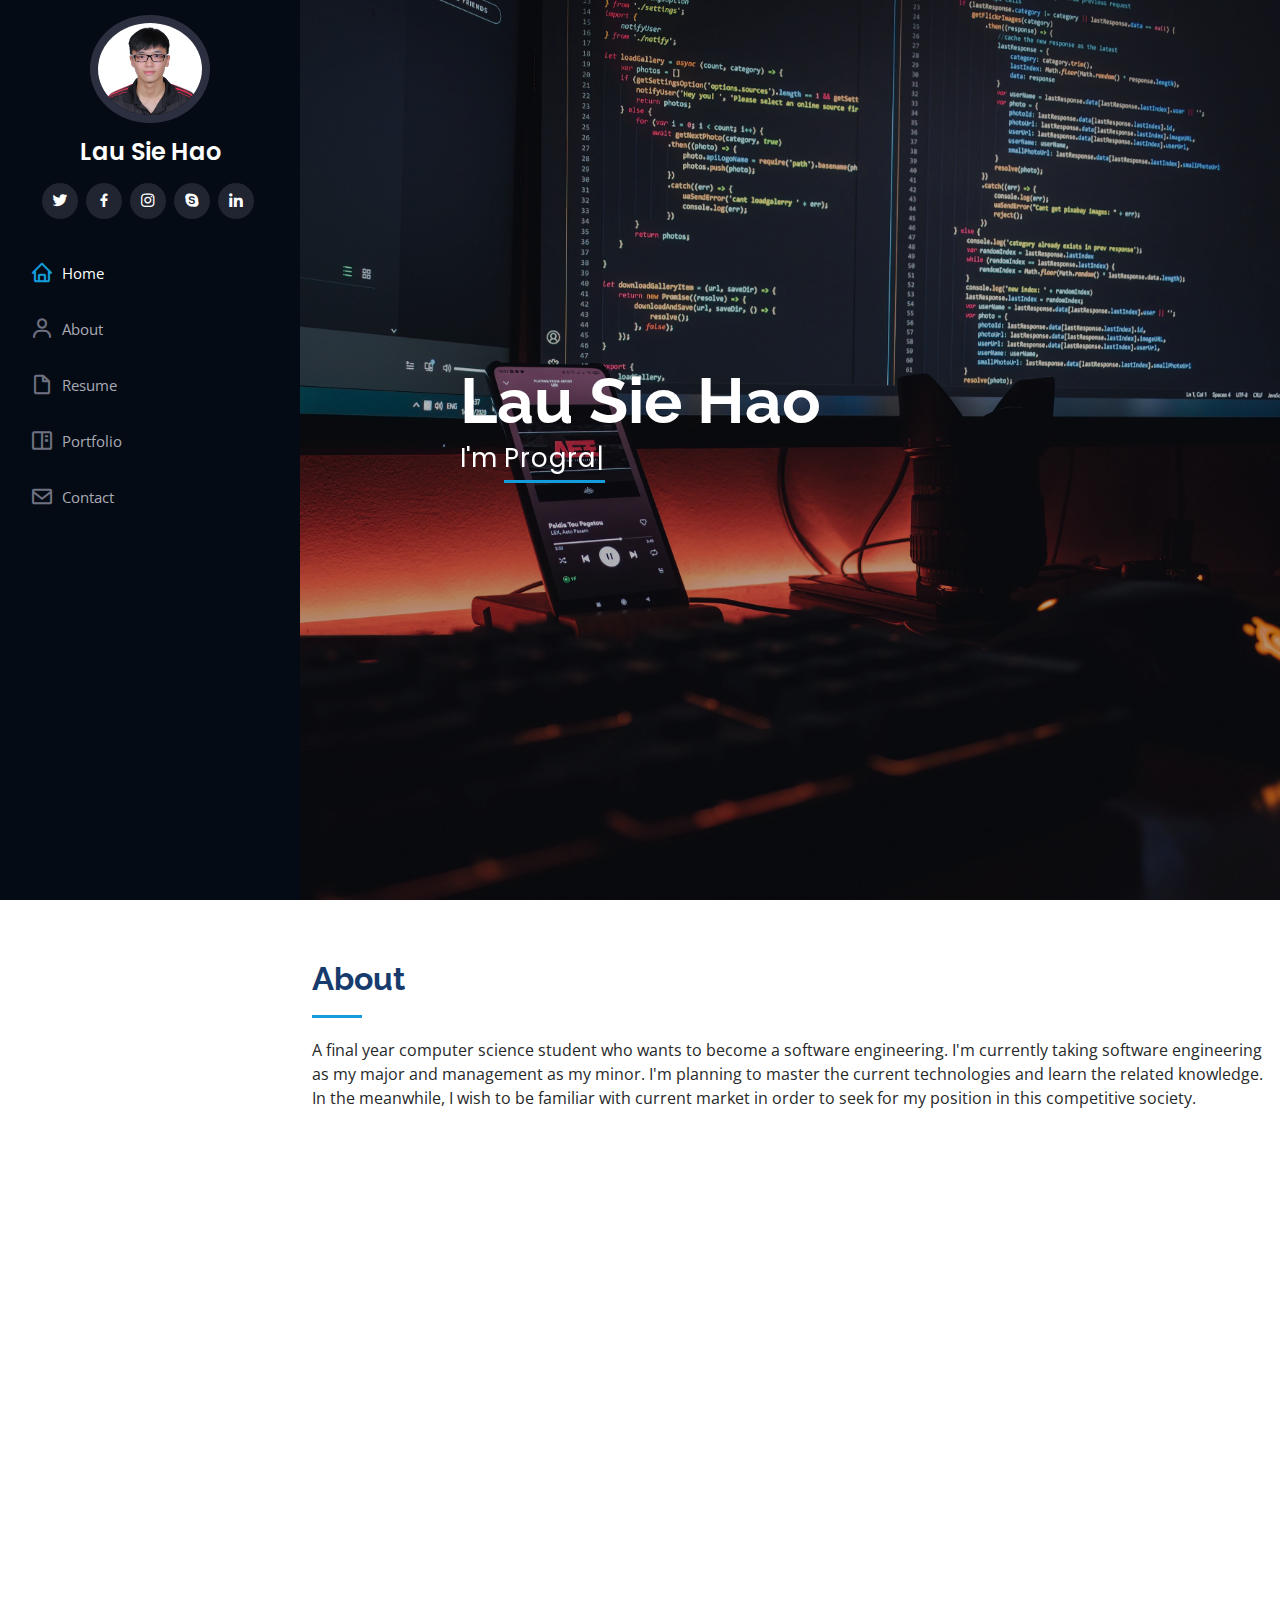
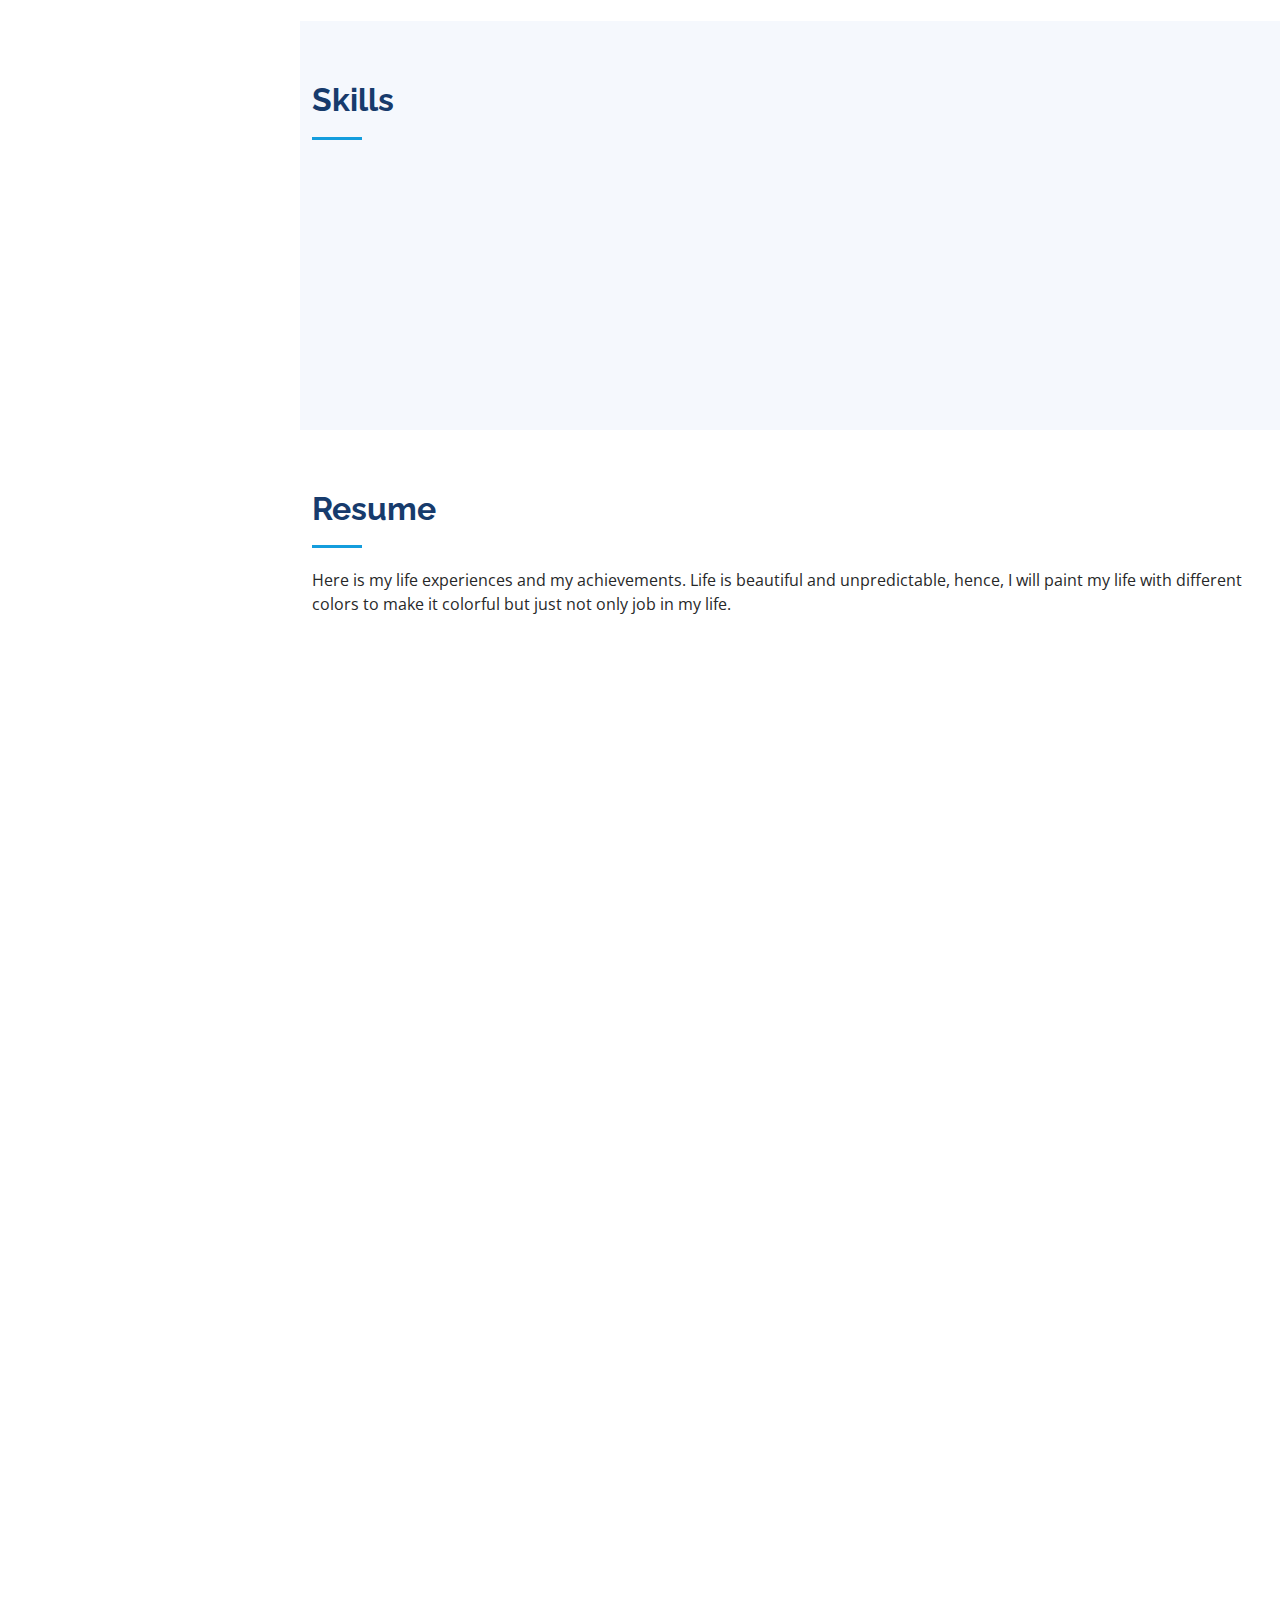
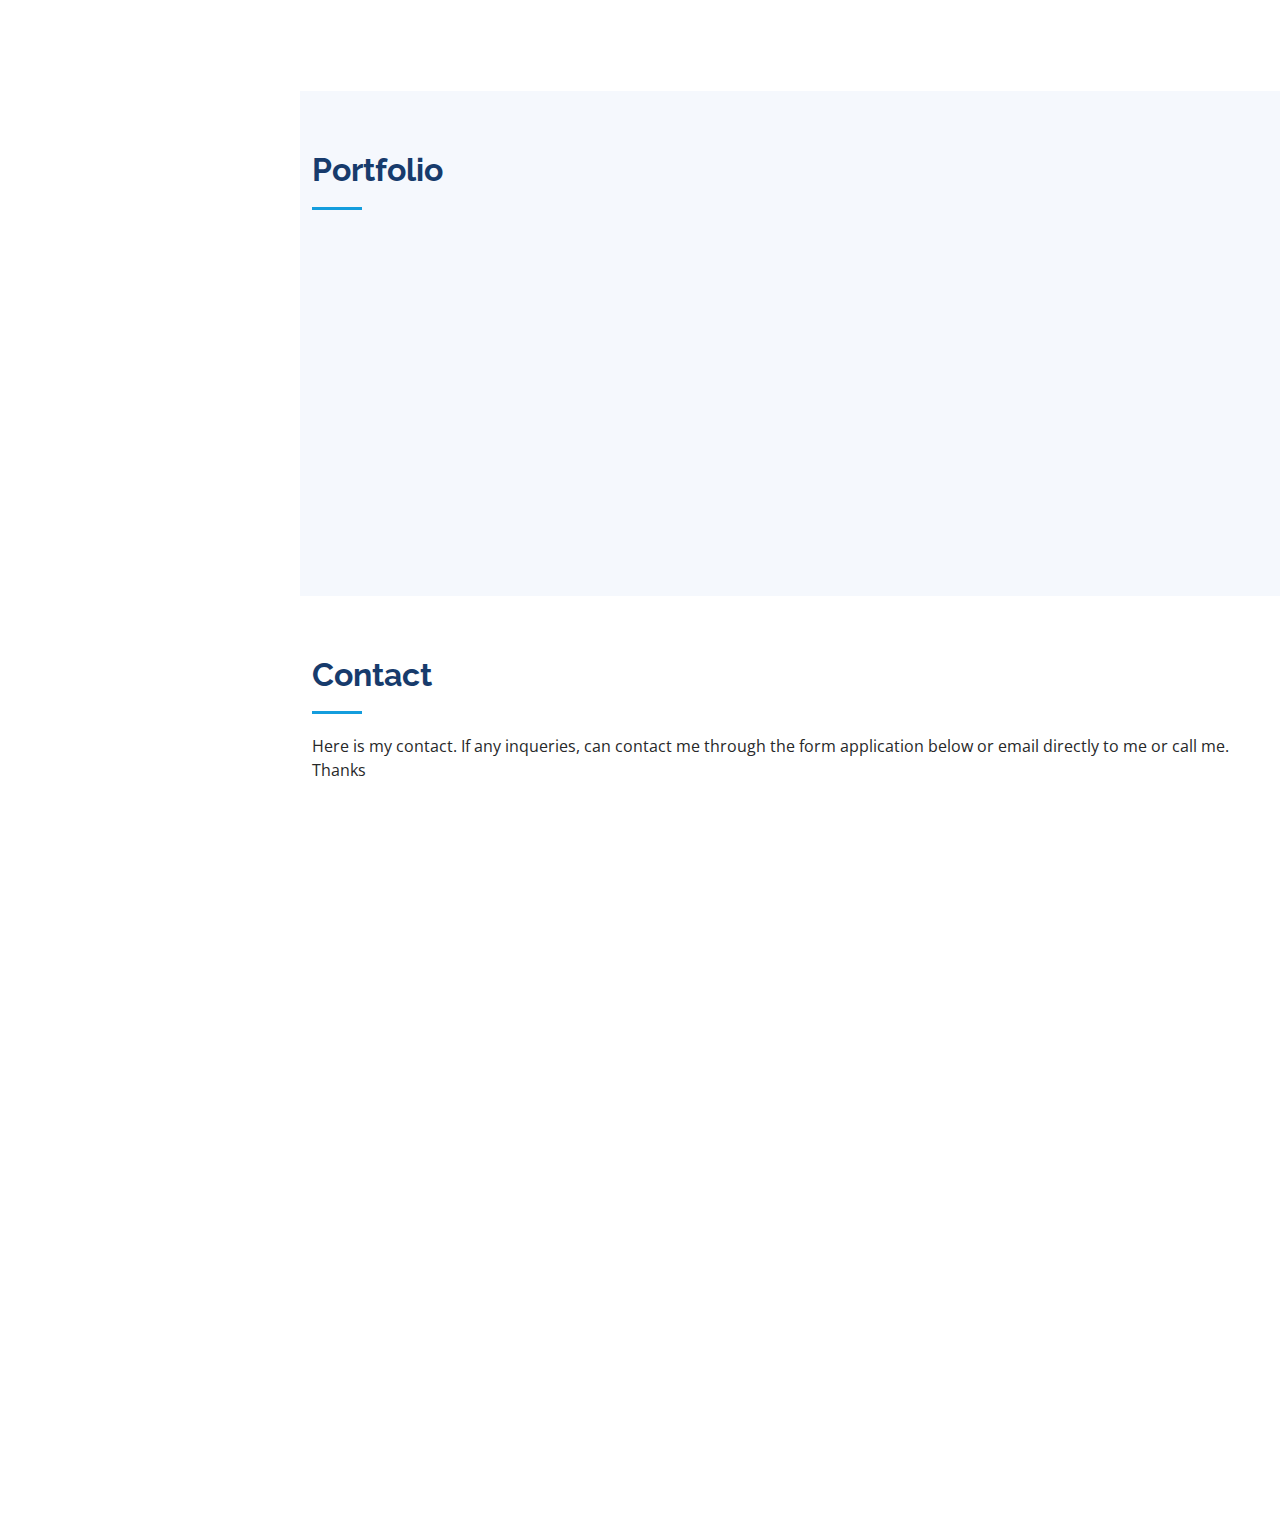
==== index.html @ 0802c7fd "First Commit" ====
<!DOCTYPE html>
<html lang="en">

<head>
  <meta charset="utf-8">
  <meta content="width=device-width, initial-scale=1.0" name="viewport">

  <title>iPortfolio Bootstrap Template - Index</title>
  <meta content="" name="description">
  <meta content="" name="keywords">

  <!-- Favicons -->
  <link href="assets/img/favicon.png" rel="icon">
  <link href="assets/img/apple-touch-icon.png" rel="apple-touch-icon">

  <!-- Google Fonts -->
  <link
    href="https://fonts.googleapis.com/css?family=Open+Sans:300,300i,400,400i,600,600i,700,700i|Raleway:300,300i,400,400i,500,500i,600,600i,700,700i|Poppins:300,300i,400,400i,500,500i,600,600i,700,700i"
    rel="stylesheet">

  <!-- Vendor CSS Files -->
  <link href="assets/vendor/aos/aos.css" rel="stylesheet">
  <link href="assets/vendor/bootstrap/css/bootstrap.min.css" rel="stylesheet">
  <link href="assets/vendor/bootstrap-icons/bootstrap-icons.css" rel="stylesheet">
  <link href="assets/vendor/boxicons/css/boxicons.min.css" rel="stylesheet">
  <link href="assets/vendor/glightbox/css/glightbox.min.css" rel="stylesheet">
  <link href="assets/vendor/swiper/swiper-bundle.min.css" rel="stylesheet">

  <!-- Template Main CSS File -->
  <link href="assets/css/style.css" rel="stylesheet">

  <!-- =======================================================
  * Template Name: iPortfolio - v3.9.1
  * Template URL: https://bootstrapmade.com/iportfolio-bootstrap-portfolio-websites-template/
  * Author: BootstrapMade.com
  * License: https://bootstrapmade.com/license/
  ======================================================== -->
</head>

<body>

  <!-- ======= Mobile nav toggle button ======= -->
  <i class="bi bi-list mobile-nav-toggle d-xl-none"></i>

  <!-- ======= Header ======= -->
  <header id="header">
    <div class="d-flex flex-column">

      <div class="profile">
        <img src="assets/img/profile_pic.JPG" alt="" class="img-fluid rounded-circle">
        <h1 class="text-light"><a href="index.html">Lau Sie Hao</a></h1>
        <div class="social-links mt-3 text-center">
          <a href="#" class="twitter"><i class="bx bxl-twitter"></i></a>
          <a href="#" class="facebook"><i class="bx bxl-facebook"></i></a>
          <a href="#" class="instagram"><i class="bx bxl-instagram"></i></a>
          <a href="#" class="google-plus"><i class="bx bxl-skype"></i></a>
          <a href="#" class="linkedin"><i class="bx bxl-linkedin"></i></a>
        </div>
      </div>

      <nav id="navbar" class="nav-menu navbar">
        <ul>
          <li><a href="#hero" class="nav-link scrollto active"><i class="bx bx-home"></i> <span>Home</span></a></li>
          <li><a href="#about" class="nav-link scrollto"><i class="bx bx-user"></i> <span>About</span></a></li>
          <li><a href="#resume" class="nav-link scrollto"><i class="bx bx-file-blank"></i> <span>Resume</span></a></li>
          <li><a href="#portfolio" class="nav-link scrollto"><i class="bx bx-book-content"></i>
              <span>Portfolio</span></a></li>
          <!-- <li><a href="#services" class="nav-link scrollto"><i class="bx bx-server"></i> <span>Services</span></a></li> -->
          <li><a href="#contact" class="nav-link scrollto"><i class="bx bx-envelope"></i> <span>Contact</span></a></li>
        </ul>
      </nav><!-- .nav-menu -->
    </div>
  </header><!-- End Header -->

  <!-- ======= Hero Section ======= -->
  <section id="hero" class="d-flex flex-column justify-content-center align-items-center">
    <div class="hero-container" data-aos="fade-in">
      <h1>Lau Sie Hao</h1>
      <p>I'm <span class="typed" data-typed-items="Programmer, Developer, Freelancer"></span></p>
    </div>
  </section><!-- End Hero -->

  <main id="main">

    <!-- ======= About Section ======= -->
    <section id="about" class="about">
      <div class="container">

        <div class="section-title">
          <h2>About</h2>
          <p>A final year computer science student who wants to become a software engineering. I'm currently
            taking software engineering as my major and management as my minor. I'm planning to master the
            current technologies and learn the related knowledge. In the meanwhile, I wish to be familiar with
            current market in order to seek for my position in this competitive society.</p>
        </div>

        <div class="row">
          <div class="col-lg-4" data-aos="fade-right">
            <img src="assets/img/IMG_0008.JPG" class="img-fluid" alt="">
          </div>
          <div class="col-lg-8 pt-4 pt-lg-0 content" data-aos="fade-left">
            <h3>Software Engineering &amp; Web Developer.</h3>
            <p class="fst-italic">
              Personal Information
            </p>
            <div class="row">
              <div class="col-lg-6">
                <ul>
                  <li><i class="bi bi-chevron-right"></i> <strong>Birthday:</strong> <span>27 July 1999</span></li>
                  <li><i class="bi bi-chevron-right"></i> <strong>Website:</strong> <span>www.example.com</span></li>
                  <li><i class="bi bi-chevron-right"></i> <strong>Phone:</strong> <span>+6011 1083 0727</span></li>
                  <li><i class="bi bi-chevron-right"></i> <strong>City:</strong> <span>Sarawak, Malaysia</span></li>
                </ul>
              </div>
              <div class="col-lg-6">
                <ul>
                  <li><i class="bi bi-chevron-right"></i> <strong>Age:</strong> <span>23</span></li>
                  <li><i class="bi bi-chevron-right"></i> <strong>Year of Study:</strong> <span>4</span></li>
                  <li><i class="bi bi-chevron-right"></i> <strong>PhEmailone:</strong>
                    <span>siehao.0727@gmail.com</span></li>
                  <li><i class="bi bi-chevron-right"></i> <strong>Freelance:</strong> <span>Available</span></li>
                </ul>
              </div>
            </div>
            <p>
              I am a Sarawakian and I come from Sibu. Currently, I am an undergratuaded student in University Sains
              Malaysia at Penang. I'm interested
              in volleyball and badminton. I also took part in Taekwondo and achieved black belt second dan.
            </p>
          </div>
        </div>

      </div>
    </section><!-- End About Section -->

    <!-- ======= Facts Section ======= -->
    <!-- <section id="facts" class="facts">
      <div class="container">

        <div class="section-title">
          <h2>Facts</h2>
          <p>Magnam dolores commodi suscipit. Necessitatibus eius consequatur ex aliquid fuga eum quidem. Sit sint consectetur velit. Quisquam quos quisquam cupiditate. Et nemo qui impedit suscipit alias ea. Quia fugiat sit in iste officiis commodi quidem hic quas.</p>
        </div>

        <div class="row no-gutters">

          <div class="col-lg-3 col-md-6 d-md-flex align-items-md-stretch" data-aos="fade-up">
            <div class="count-box">
              <i class="bi bi-emoji-smile"></i>
              <span data-purecounter-start="0" data-purecounter-end="232" data-purecounter-duration="1" class="purecounter"></span>
              <p><strong>Happy Clients</strong> consequuntur quae</p>
            </div>
          </div>

          <div class="col-lg-3 col-md-6 d-md-flex align-items-md-stretch" data-aos="fade-up" data-aos-delay="100">
            <div class="count-box">
              <i class="bi bi-journal-richtext"></i>
              <span data-purecounter-start="0" data-purecounter-end="521" data-purecounter-duration="1" class="purecounter"></span>
              <p><strong>Projects</strong> adipisci atque cum quia aut</p>
            </div>
          </div>

          <div class="col-lg-3 col-md-6 d-md-flex align-items-md-stretch" data-aos="fade-up" data-aos-delay="200">
            <div class="count-box">
              <i class="bi bi-headset"></i>
              <span data-purecounter-start="0" data-purecounter-end="1453" data-purecounter-duration="1" class="purecounter"></span>
              <p><strong>Hours Of Support</strong> aut commodi quaerat</p>
            </div>
          </div>

          <div class="col-lg-3 col-md-6 d-md-flex align-items-md-stretch" data-aos="fade-up" data-aos-delay="300">
            <div class="count-box">
              <i class="bi bi-people"></i>
              <span data-purecounter-start="0" data-purecounter-end="32" data-purecounter-duration="1" class="purecounter"></span>
              <p><strong>Hard Workers</strong> rerum asperiores dolor</p>
            </div>
          </div>

        </div>

      </div>
    </section>End Facts Section -->

    <!-- ======= Skills Section ======= -->
    <section id="skills" class="skills section-bg">
      <div class="container">

        <div class="section-title">
          <h2>Skills</h2>
          <!-- <p>Magnam dolores commodi suscipit. Necessitatibus eius consequatur ex aliquid fuga eum quidem. Sit sint consectetur velit. Quisquam quos quisquam cupiditate. Et nemo qui impedit suscipit alias ea. Quia fugiat sit in iste officiis commodi quidem hic quas.</p> -->
        </div>

        <div class="row skills-content">

          <div class="col-lg-6" data-aos="fade-up">

            <div class="progress">
              <span class="skill">HTML <i class="val">80%</i></span>
              <div class="progress-bar-wrap">
                <div class="progress-bar" role="progressbar" aria-valuenow="80" aria-valuemin="0" aria-valuemax="100">
                </div>
              </div>
            </div>

            <div class="progress">
              <span class="skill">CSS <i class="val">70%</i></span>
              <div class="progress-bar-wrap">
                <div class="progress-bar" role="progressbar" aria-valuenow="70" aria-valuemin="0" aria-valuemax="100">
                </div>
              </div>
            </div>

            <div class="progress">
              <span class="skill">JavaScript <i class="val">70%</i></span>
              <div class="progress-bar-wrap">
                <div class="progress-bar" role="progressbar" aria-valuenow="70" aria-valuemin="0" aria-valuemax="100">
                </div>
              </div>
            </div>

          </div>

          <div class="col-lg-6" data-aos="fade-up" data-aos-delay="100">

            <div class="progress">
              <span class="skill">PHP <i class="val">70%</i></span>
              <div class="progress-bar-wrap">
                <div class="progress-bar" role="progressbar" aria-valuenow="70" aria-valuemin="0" aria-valuemax="100">
                </div>
              </div>
            </div>

            <div class="progress">
              <span class="skill">Laravel <i class="val">70%</i></span>
              <div class="progress-bar-wrap">
                <div class="progress-bar" role="progressbar" aria-valuenow="70" aria-valuemin="0" aria-valuemax="100">
                </div>
              </div>
            </div>

            <div class="progress">
              <span class="skill">C++ <i class="val">75%</i></span>
              <div class="progress-bar-wrap">
                <div class="progress-bar" role="progressbar" aria-valuenow="75" aria-valuemin="0" aria-valuemax="100">
                </div>
              </div>
            </div>

          </div>

        </div>

      </div>
    </section><!-- End Skills Section -->

    <!-- ======= Resume Section ======= -->
    <section id="resume" class="resume">
      <div class="container">

        <div class="section-title">
          <h2>Resume</h2>
          <p>Here is my life experiences and my achievements. Life is beautiful and unpredictable, hence, I will paint
            my life with different colors
            to make it colorful but just not only job in my life.
          </p>
        </div>

        <div class="row">
          <div class="col-lg-6" data-aos="fade-up">
            <h3 class="resume-title">Sumary</h3>
            <div class="resume-item pb-0">
              <h4>Lau Sie Hao</h4>
              <p><em>Focusing on effective time managment, productive development method, and always willing to
                  learn</em></p>
              <ul>
                <li>Sibu, Sarawak</li>
                <li>011 1083 0727</li>
                <li>siehao.0727@gmail.com</li>
              </ul>
            </div>

            <h3 class="resume-title">Education</h3>
            <div class="resume-item">
              <h4>Bachelor of Computer Science (Honours) Programme</h4>
              <h5>2019 - Present</h5>
              <p><em>University of Science Malaysia(USM)/Penang, Malaysia</em></p>
              <p><em>Current CGPA: 3.67</em></p>
            </div>
            <div class="resume-item">
              <h4>Malaysian Higher School Certificate(STPM)</h4>
              <h5>2017 - 2018</h5>
              <p><em>SMK Chung Hua</em></p>
              <p><em>Science Stream , CGPA : 3.67</em></p>
            </div>
            <div class="resume-item">
              <h4>Malaysian Certificate of Education(SPM)</h4>
              <h5>2012 - 2016</h5>
              <p><em>SMK Lanang</em></p>
              <p><em>Results: 2A+, 2A, 2A-, 4B+</em></p>
            </div>
            <h3 class="resume-title">Certificate</h3>
            <div class="resume-item">
              <h4>Taekwondo Black Belt</h4>
              <p><em>second dan</em></p>
            </div>
          </div>
          <div class="col-lg-6" data-aos="fade-up" data-aos-delay="100">
            <h3 class="resume-title">Work Experience</h3>
            <div class="resume-item">
              <h4>Promoter</h4>
              <h5>02/2018 - 04/2019</h5>
              <p><em>Vivo Communication Technology Co.</em></p>
              <ul>
                <li>Promoted Vivo smartphones to customers</li>
                <li>Communicated with customers and analysis their requirements</li>
              </ul>
            </div>
            <h3 class="resume-title">Academic Achievements</h3>
            <div class="resume-item">
              <h4>Kangaroo Math Competition 2018</h4>
              <p><em>Achievement : Silver Medal (Student)</em></p>
            </div>
            <div class="resume-item">
              <h4>Huawei HCIA Routing and Switching</h4>
              <h5>08/2021 - 08/2024</h5>
              <p><em>Course of Network Data Communication</em></p>
            </div>
            <div class="resume-item">
              <h4>Dean's List Award Recipients Sem II (2019)</h4>
              <p><em>GPA:3.65</em></p>
            </div>
            <div class="resume-item">
              <h4>Dean's List Award Recipients Sem I (2020)</h4>
              <p><em>GPA:3.63</em></p>
            </div>
            <div class="resume-item">
              <h4>Dean's List Award Recipients Sem II (2020)</h4>
              <p><em>GPA:3.83</em></p>
            </div>
            <div class="resume-item">
              <h4>Dean's List Award Recipients Sem I (2021)</h4>
              <p><em>GPA:3.73</em></p>
            </div>
          </div>
        </div>

      </div>
    </section><!-- End Resume Section -->

    <!-- ======= Portfolio Section ======= -->
    <section id="portfolio" class="portfolio section-bg">
      <div class="container">

        <div class="section-title">
          <h2>Portfolio</h2>
          <!-- <p>Magnam dolores commodi suscipit. Necessitatibus eius consequatur ex aliquid fuga eum quidem. Sit sint consectetur velit. Quisquam quos quisquam cupiditate. Et nemo qui impedit suscipit alias ea. Quia fugiat sit in iste officiis commodi quidem hic quas.</p> -->
        </div>

        <div class="row" data-aos="fade-up">
          <div class="col-lg-12 d-flex justify-content-center">
            <ul id="portfolio-flters">
              <li data-filter="*" class="filter-active">All</li>
              <!-- <li data-filter=".filter-app">App</li>
              <li data-filter=".filter-card">Card</li>
              <li data-filter=".filter-web">Web</li> -->
            </ul>
          </div>
        </div>

        <div class="row portfolio-container" data-aos="fade-up" data-aos-delay="100">

          <div class="col-lg-4 col-md-6 portfolio-item filter-app">
            <div class="portfolio-wrap">
              <img src="assets/img/portfolio/2022-11-25 (1).png" class="img-fluid" alt="">
              <div class="portfolio-links">
                <a href="assets/img/portfolio/2022-11-25 (1).png" data-gallery="portfolioGallery"
                  class="portfolio-lightbox" title="App 1"><i class="bx bx-plus"></i></a>
                <a href="portfolio-details.html" title="More Details"><i class="bx bx-link"></i></a>
              </div>
            </div>
          </div>

          <div class="col-lg-4 col-md-6 portfolio-item filter-web">
            <div class="portfolio-wrap">
              <img src="assets/img/portfolio/2022-08-08 (3).png" class="img-fluid" alt="">
              <div class="portfolio-links">
                <a href="assets/img/portfolio/2022-08-08 (3).png" data-gallery="portfolioGallery"
                  class="portfolio-lightbox" title="Web 3"><i class="bx bx-plus"></i></a>
                <a href="portfolio-details2.html" title="More Details"><i class="bx bx-link"></i></a>
              </div>
            </div>
          </div>

          <div class="col-lg-4 col-md-6 portfolio-item filter-app">
            <div class="portfolio-wrap">
              <img src="assets/img/portfolio/2022-11-25 (4).png" class="img-fluid" alt="">
              <div class="portfolio-links">
                <a href="assets/img/portfolio/2022-11-25 (4).png" data-gallery="portfolioGallery"
                  class="portfolio-lightbox" title="App 2"><i class="bx bx-plus"></i></a>
                <a href="portfolio-details3.html" title="More Details"><i class="bx bx-link"></i></a>
              </div>
            </div>
          </div>

          <!-- <div class="col-lg-4 col-md-6 portfolio-item filter-card">
            <div class="portfolio-wrap">
              <img src="assets/img/portfolio/portfolio-4.jpg" class="img-fluid" alt="">
              <div class="portfolio-links">
                <a href="assets/img/portfolio/portfolio-4.jpg" data-gallery="portfolioGallery" class="portfolio-lightbox" title="Card 2"><i class="bx bx-plus"></i></a>
                <a href="portfolio-details.html" title="More Details"><i class="bx bx-link"></i></a>
              </div>
            </div>
          </div>

          <div class="col-lg-4 col-md-6 portfolio-item filter-web">
            <div class="portfolio-wrap">
              <img src="assets/img/portfolio/portfolio-5.jpg" class="img-fluid" alt="">
              <div class="portfolio-links">
                <a href="assets/img/portfolio/portfolio-5.jpg" data-gallery="portfolioGallery" class="portfolio-lightbox" title="Web 2"><i class="bx bx-plus"></i></a>
                <a href="portfolio-details.html" title="More Details"><i class="bx bx-link"></i></a>
              </div>
            </div>
          </div>

          <div class="col-lg-4 col-md-6 portfolio-item filter-app">
            <div class="portfolio-wrap">
              <img src="assets/img/portfolio/portfolio-6.jpg" class="img-fluid" alt="">
              <div class="portfolio-links">
                <a href="assets/img/portfolio/portfolio-6.jpg" data-gallery="portfolioGallery" class="portfolio-lightbox" title="App 3"><i class="bx bx-plus"></i></a>
                <a href="portfolio-details.html" title="More Details"><i class="bx bx-link"></i></a>
              </div>
            </div>
          </div>

          <div class="col-lg-4 col-md-6 portfolio-item filter-card">
            <div class="portfolio-wrap">
              <img src="assets/img/portfolio/portfolio-7.jpg" class="img-fluid" alt="">
              <div class="portfolio-links">
                <a href="assets/img/portfolio/portfolio-7.jpg" data-gallery="portfolioGallery" class="portfolio-lightbox" title="Card 1"><i class="bx bx-plus"></i></a>
                <a href="portfolio-details.html" title="More Details"><i class="bx bx-link"></i></a>
              </div>
            </div>
          </div>

          <div class="col-lg-4 col-md-6 portfolio-item filter-card">
            <div class="portfolio-wrap">
              <img src="assets/img/portfolio/portfolio-8.jpg" class="img-fluid" alt="">
              <div class="portfolio-links">
                <a href="assets/img/portfolio/portfolio-8.jpg" data-gallery="portfolioGallery" class="portfolio-lightbox" title="Card 3"><i class="bx bx-plus"></i></a>
                <a href="portfolio-details.html" title="More Details"><i class="bx bx-link"></i></a>
              </div>
            </div>
          </div>

          <div class="col-lg-4 col-md-6 portfolio-item filter-web">
            <div class="portfolio-wrap">
              <img src="assets/img/portfolio/portfolio-9.jpg" class="img-fluid" alt="">
              <div class="portfolio-links">
                <a href="assets/img/portfolio/portfolio-9.jpg" data-gallery="portfolioGallery" class="portfolio-lightbox" title="Web 3"><i class="bx bx-plus"></i></a>
                <a href="portfolio-details.html" title="More Details"><i class="bx bx-link"></i></a>
              </div>
            </div>
          </div> -->

        </div>

      </div>
    </section><!-- End Portfolio Section -->

    <!-- ======= Services Section ======= -->
    <!-- <section id="services" class="services">
      <div class="container">

        <div class="section-title">
          <h2>Services</h2>
          <p>Magnam dolores commodi suscipit. Necessitatibus eius consequatur ex aliquid fuga eum quidem. Sit sint consectetur velit. Quisquam quos quisquam cupiditate. Et nemo qui impedit suscipit alias ea. Quia fugiat sit in iste officiis commodi quidem hic quas.</p>
        </div>

        <div class="row">
          <div class="col-lg-4 col-md-6 icon-box" data-aos="fade-up">
            <div class="icon"><i class="bi bi-briefcase"></i></div>
            <h4 class="title"><a href="">Lorem Ipsum</a></h4>
            <p class="description">Voluptatum deleniti atque corrupti quos dolores et quas molestias excepturi sint occaecati cupiditate non provident</p>
          </div>
          <div class="col-lg-4 col-md-6 icon-box" data-aos="fade-up" data-aos-delay="100">
            <div class="icon"><i class="bi bi-card-checklist"></i></div>
            <h4 class="title"><a href="">Dolor Sitema</a></h4>
            <p class="description">Minim veniam, quis nostrud exercitation ullamco laboris nisi ut aliquip ex ea commodo consequat tarad limino ata</p>
          </div>
          <div class="col-lg-4 col-md-6 icon-box" data-aos="fade-up" data-aos-delay="200">
            <div class="icon"><i class="bi bi-bar-chart"></i></div>
            <h4 class="title"><a href="">Sed ut perspiciatis</a></h4>
            <p class="description">Duis aute irure dolor in reprehenderit in voluptate velit esse cillum dolore eu fugiat nulla pariatur</p>
          </div>
          <div class="col-lg-4 col-md-6 icon-box" data-aos="fade-up" data-aos-delay="300">
            <div class="icon"><i class="bi bi-binoculars"></i></div>
            <h4 class="title"><a href="">Magni Dolores</a></h4>
            <p class="description">Excepteur sint occaecat cupidatat non proident, sunt in culpa qui officia deserunt mollit anim id est laborum</p>
          </div>
          <div class="col-lg-4 col-md-6 icon-box" data-aos="fade-up" data-aos-delay="400">
            <div class="icon"><i class="bi bi-brightness-high"></i></div>
            <h4 class="title"><a href="">Nemo Enim</a></h4>
            <p class="description">At vero eos et accusamus et iusto odio dignissimos ducimus qui blanditiis praesentium voluptatum deleniti atque</p>
          </div>
          <div class="col-lg-4 col-md-6 icon-box" data-aos="fade-up" data-aos-delay="500">
            <div class="icon"><i class="bi bi-calendar4-week"></i></div>
            <h4 class="title"><a href="">Eiusmod Tempor</a></h4>
            <p class="description">Et harum quidem rerum facilis est et expedita distinctio. Nam libero tempore, cum soluta nobis est eligendi</p>
          </div>
        </div>

      </div>
    </section> -->
    <!-- End Services Section -->

    <!-- ======= Testimonials Section ======= -->
    <!-- <section id="testimonials" class="testimonials section-bg">
      <div class="container">

        <div class="section-title">
          <h2>Testimonials</h2>
          <p>Magnam dolores commodi suscipit. Necessitatibus eius consequatur ex aliquid fuga eum quidem. Sit sint consectetur velit. Quisquam quos quisquam cupiditate. Et nemo qui impedit suscipit alias ea. Quia fugiat sit in iste officiis commodi quidem hic quas.</p>
        </div>

        <div class="testimonials-slider swiper" data-aos="fade-up" data-aos-delay="100">
          <div class="swiper-wrapper">

            <div class="swiper-slide">
              <div class="testimonial-item" data-aos="fade-up">
                <p>
                  <i class="bx bxs-quote-alt-left quote-icon-left"></i>
                  Proin iaculis purus consequat sem cure digni ssim donec porttitora entum suscipit rhoncus. Accusantium quam, ultricies eget id, aliquam eget nibh et. Maecen aliquam, risus at semper.
                  <i class="bx bxs-quote-alt-right quote-icon-right"></i>
                </p>
                <img src="assets/img/testimonials/testimonials-1.jpg" class="testimonial-img" alt="">
                <h3>Saul Goodman</h3>
                <h4>Ceo &amp; Founder</h4>
              </div>
            </div>
            <!-- End testimonial item -->

    <!-- <div class="swiper-slide">
              <div class="testimonial-item" data-aos="fade-up" data-aos-delay="100">
                <p>
                  <i class="bx bxs-quote-alt-left quote-icon-left"></i>
                  Export tempor illum tamen malis malis eram quae irure esse labore quem cillum quid cillum eram malis quorum velit fore eram velit sunt aliqua noster fugiat irure amet legam anim culpa.
                  <i class="bx bxs-quote-alt-right quote-icon-right"></i>
                </p>
                <img src="assets/img/testimonials/testimonials-2.jpg" class="testimonial-img" alt="">
                <h3>Sara Wilsson</h3>
                <h4>Designer</h4>
              </div>
            </div> -->
    <!-- End testimonial item -->

    <!-- <div class="swiper-slide">
              <div class="testimonial-item" data-aos="fade-up" data-aos-delay="200">
                <p>
                  <i class="bx bxs-quote-alt-left quote-icon-left"></i>
                  Enim nisi quem export duis labore cillum quae magna enim sint quorum nulla quem veniam duis minim tempor labore quem eram duis noster aute amet eram fore quis sint minim.
                  <i class="bx bxs-quote-alt-right quote-icon-right"></i>
                </p>
                <img src="assets/img/testimonials/testimonials-3.jpg" class="testimonial-img" alt="">
                <h3>Jena Karlis</h3>
                <h4>Store Owner</h4>
              </div>
            </div> -->
    <!-- End testimonial item -->

    <!-- <div class="swiper-slide">
              <div class="testimonial-item" data-aos="fade-up" data-aos-delay="300">
                <p>
                  <i class="bx bxs-quote-alt-left quote-icon-left"></i>
                  Fugiat enim eram quae cillum dolore dolor amet nulla culpa multos export minim fugiat minim velit minim dolor enim duis veniam ipsum anim magna sunt elit fore quem dolore labore illum veniam.
                  <i class="bx bxs-quote-alt-right quote-icon-right"></i>
                </p>
                <img src="assets/img/testimonials/testimonials-4.jpg" class="testimonial-img" alt="">
                <h3>Matt Brandon</h3>
                <h4>Freelancer</h4>
              </div>
            </div> -->
    <!-- End testimonial item -->

    <!-- <div class="swiper-slide">
              <div class="testimonial-item" data-aos="fade-up" data-aos-delay="400">
                <p>
                  <i class="bx bxs-quote-alt-left quote-icon-left"></i>
                  Quis quorum aliqua sint quem legam fore sunt eram irure aliqua veniam tempor noster veniam enim culpa labore duis sunt culpa nulla illum cillum fugiat legam esse veniam culpa fore nisi cillum quid.
                  <i class="bx bxs-quote-alt-right quote-icon-right"></i>
                </p>
                <img src="assets/img/testimonials/testimonials-5.jpg" class="testimonial-img" alt="">
                <h3>John Larson</h3>
                <h4>Entrepreneur</h4>
              </div>
            </div> -->
    <!-- End testimonial item -->

    <!-- </div>
          <div class="swiper-pagination"></div>
        </div>

      </div>
    </section> -->
    <!-- End Testimonials Section -->

    <!-- ======= Contact Section ======= -->
    <section id="contact" class="contact">
      <div class="container">

        <div class="section-title">
          <h2>Contact</h2>
          <p>Here is my contact. If any inqueries, can contact me through the form application below or email directly
            to me or call me. Thanks</p>
        </div>

        <div class="row" data-aos="fade-in">

          <div class="col-lg-5 d-flex align-items-stretch">
            <div class="info">
              <!-- <div class="address">
                <i class="bi bi-geo-alt"></i>
                <h4>Location:</h4>
                <p>A108 Adam Street, New York, NY 535022</p>
              </div> -->

              <div class="email">
                <i class="bi bi-envelope"></i>
                <h4>Email:</h4>
                <p>siehao.0727@gmail.com</p>
              </div>

              <div class="phone">
                <i class="bi bi-phone"></i>
                <h4>Call:</h4>
                <p>011 1083 0727</p>
              </div>

              <!-- <iframe src="https://www.google.com/maps/embed?pb=!1m14!1m8!1m3!1d12097.433213460943!2d-74.0062269!3d40.7101282!3m2!1i1024!2i768!4f13.1!3m3!1m2!1s0x0%3A0xb89d1fe6bc499443!2sDowntown+Conference+Center!5e0!3m2!1smk!2sbg!4v1539943755621" frameborder="0" style="border:0; width: 100%; height: 290px;" allowfullscreen></iframe> -->
            </div>

          </div>

          <div class="col-lg-7 mt-5 mt-lg-0 d-flex align-items-stretch">
            <form action="forms/contact.php" method="post" role="form" class="php-email-form">
              <div class="row">
                <div class="form-group col-md-6">
                  <label for="name">Your Name</label>
                  <input type="text" name="name" class="form-control" id="name" required>
                </div>
                <div class="form-group col-md-6">
                  <label for="name">Your Email</label>
                  <input type="email" class="form-control" name="email" id="email" required>
                </div>
              </div>
              <div class="form-group">
                <label for="name">Subject</label>
                <input type="text" class="form-control" name="subject" id="subject" required>
              </div>
              <div class="form-group">
                <label for="name">Message</label>
                <textarea class="form-control" name="message" rows="10" required></textarea>
              </div>
              <div class="my-3">
                <div class="loading">Loading</div>
                <div class="error-message"></div>
                <div class="sent-message">Your message has been sent. Thank you!</div>
              </div>
              <div class="text-center"><button type="submit">Send Message</button></div>
            </form>
          </div>

        </div>

      </div>
    </section><!-- End Contact Section -->

  </main><!-- End #main -->

  <!-- ======= Footer ======= -->
  <footer id="footer">
    <div class="container">
      <!-- <div class="copyright">
        &copy; Copyright <strong><span>iPortfolio</span></strong>
      </div> -->
      <div class="credits">
        <!-- All the links in the footer should remain intact. -->
        <!-- You can delete the links only if you purchased the pro version. -->
        <!-- Licensing information: https://bootstrapmade.com/license/ -->
        <!-- Purchase the pro version with working PHP/AJAX contact form: https://bootstrapmade.com/iportfolio-bootstrap-portfolio-websites-template/ -->
        <!-- Designed by <a href="https://bootstrapmade.com/">BootstrapMade</a> -->
      </div>
    </div>
  </footer><!-- End  Footer -->

  <a href="#" class="back-to-top d-flex align-items-center justify-content-center"><i
      class="bi bi-arrow-up-short"></i></a>

  <!-- Vendor JS Files -->
  <script src="assets/vendor/purecounter/purecounter_vanilla.js"></script>
  <script src="assets/vendor/aos/aos.js"></script>
  <script src="assets/vendor/bootstrap/js/bootstrap.bundle.min.js"></script>
  <script src="assets/vendor/glightbox/js/glightbox.min.js"></script>
  <script src="assets/vendor/isotope-layout/isotope.pkgd.min.js"></script>
  <script src="assets/vendor/swiper/swiper-bundle.min.js"></script>
  <script src="assets/vendor/typed.js/typed.min.js"></script>
  <script src="assets/vendor/waypoints/noframework.waypoints.js"></script>
  <script src="assets/vendor/php-email-form/validate.js"></script>

  <!-- Template Main JS File -->
  <script src="assets/js/main.js"></script>

</body>

</html>
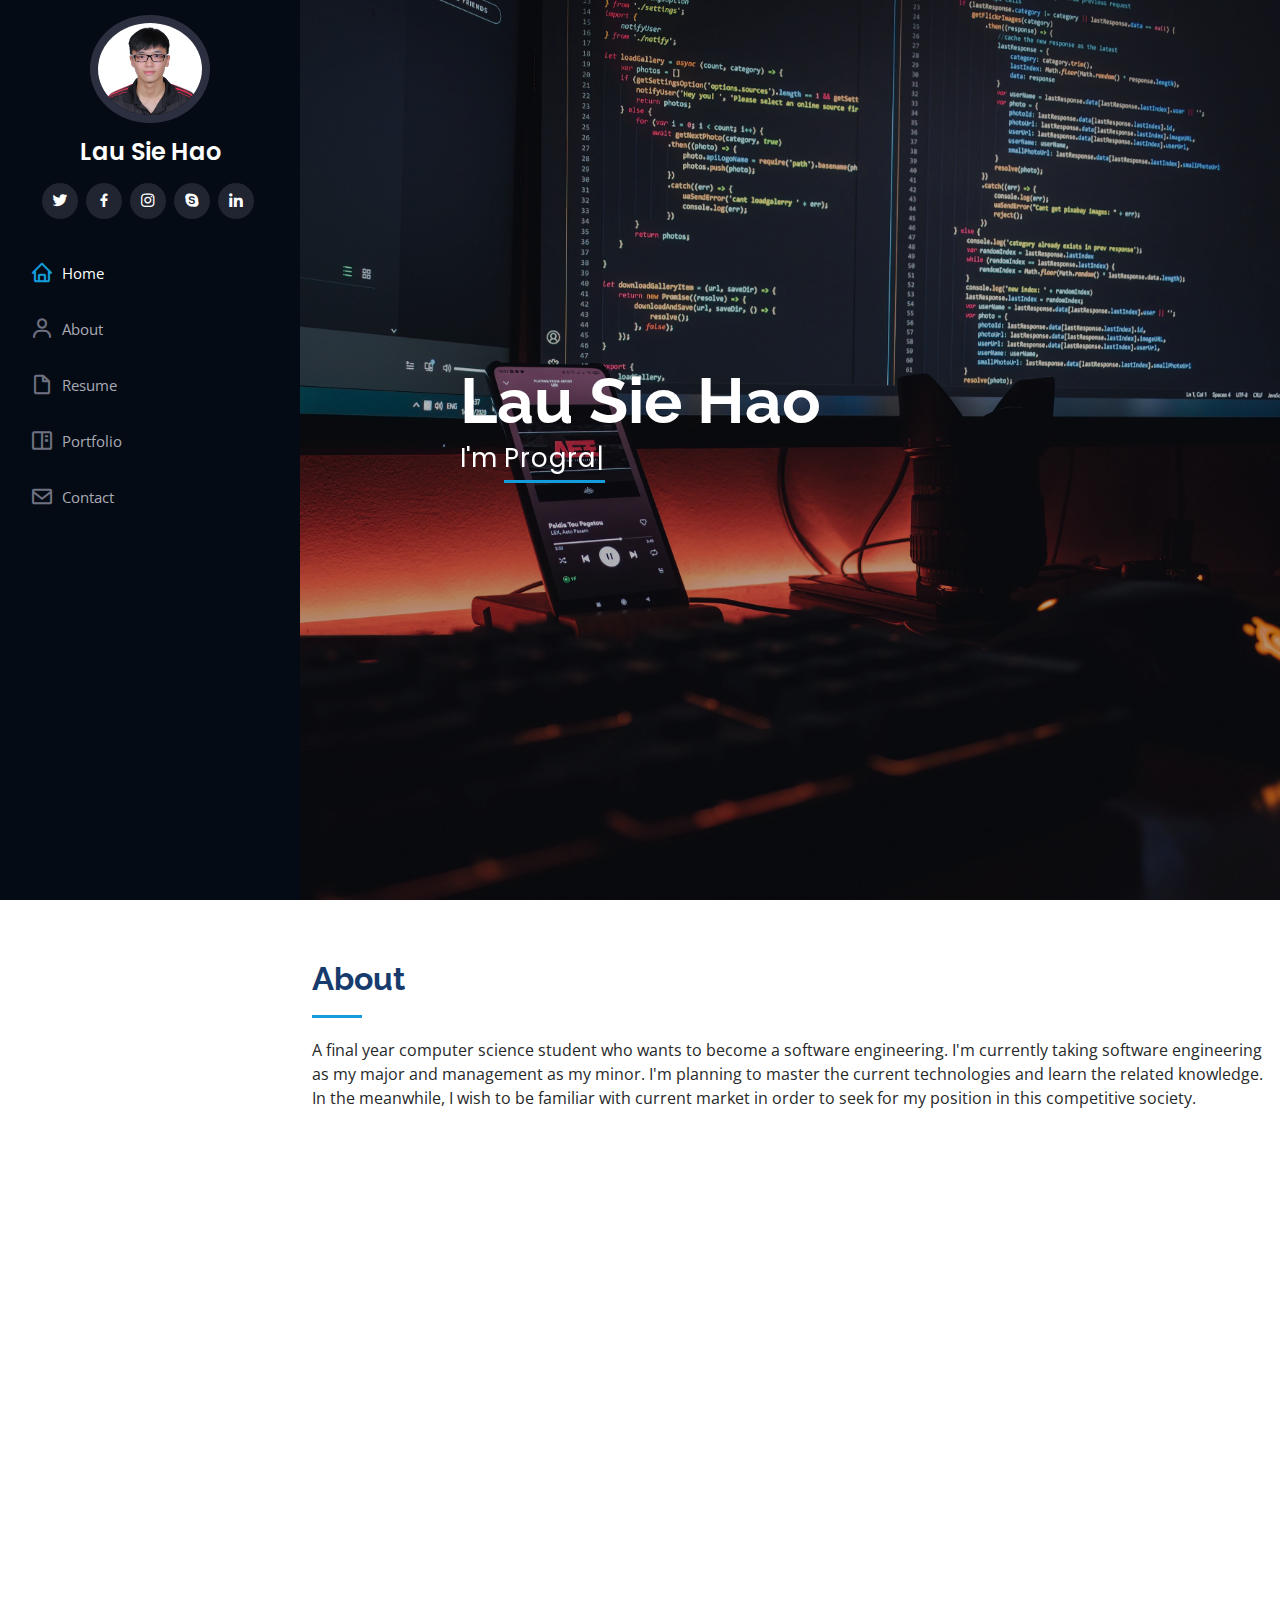
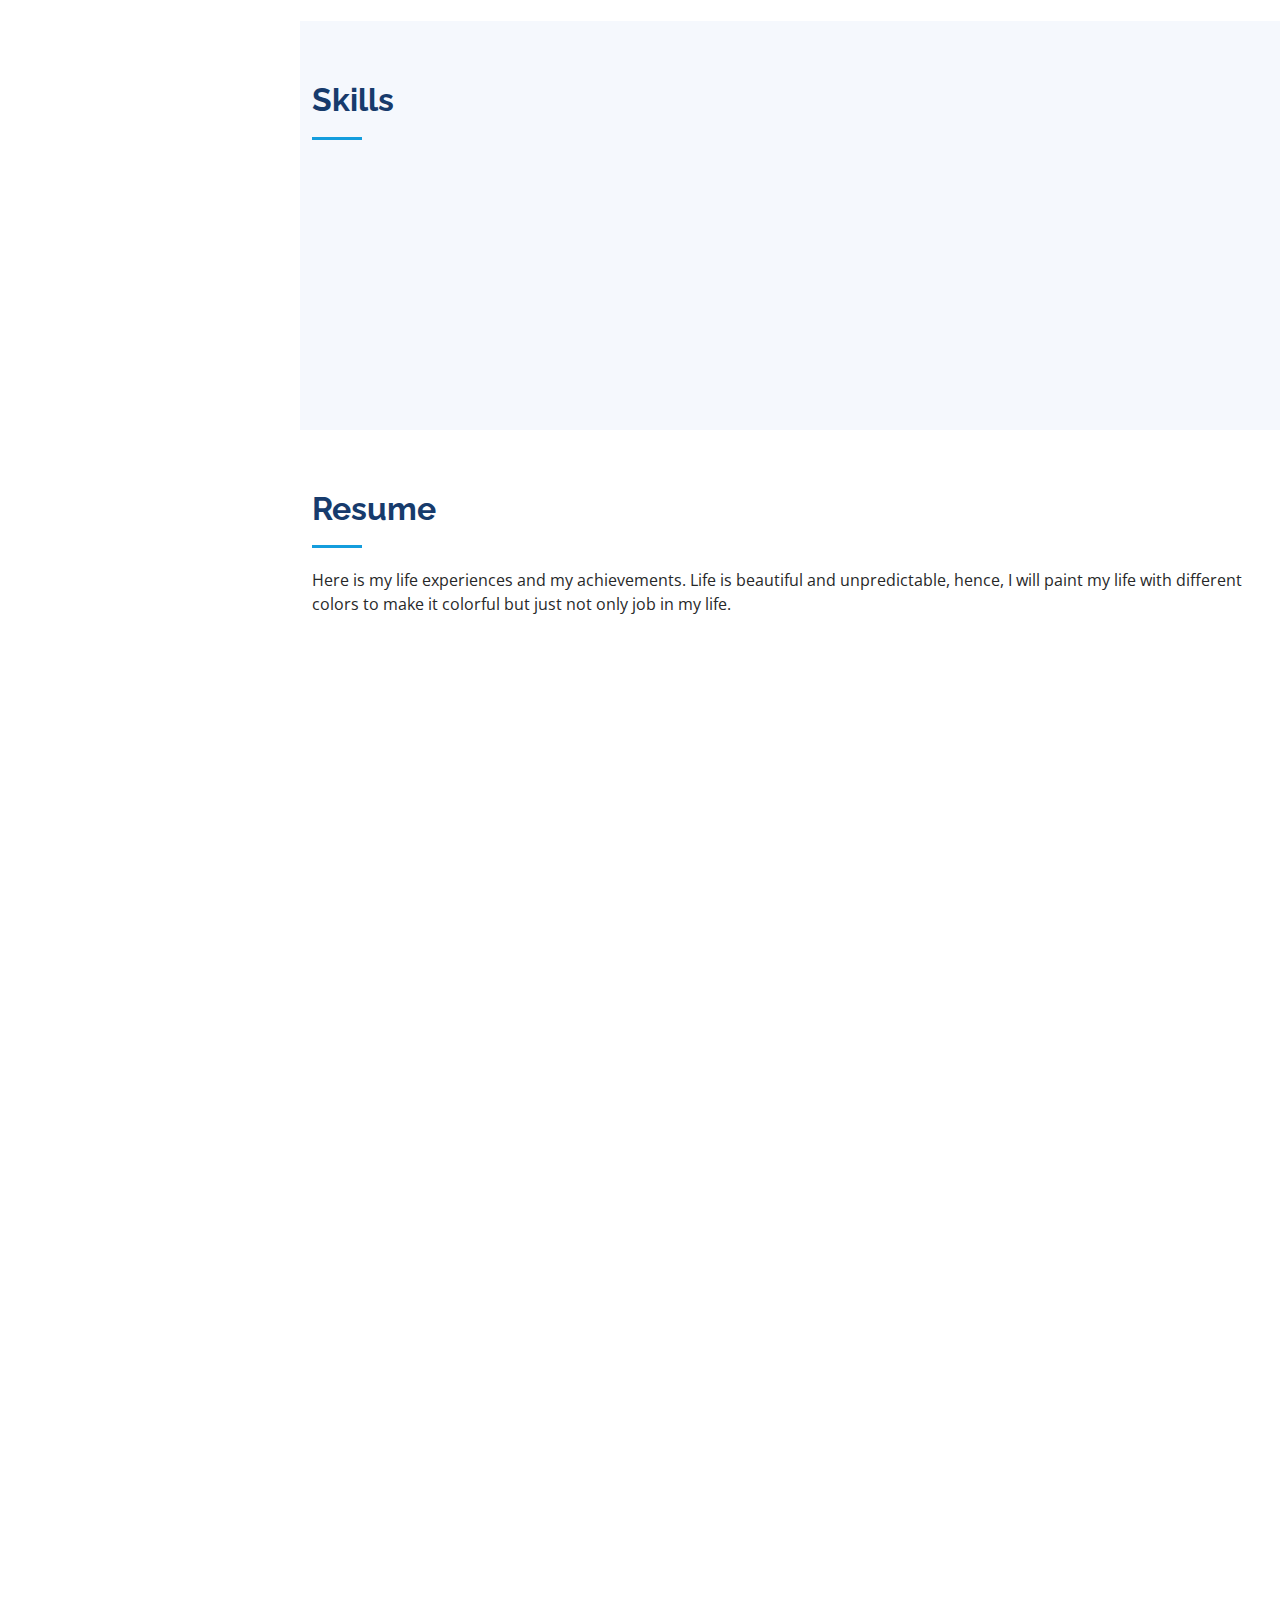
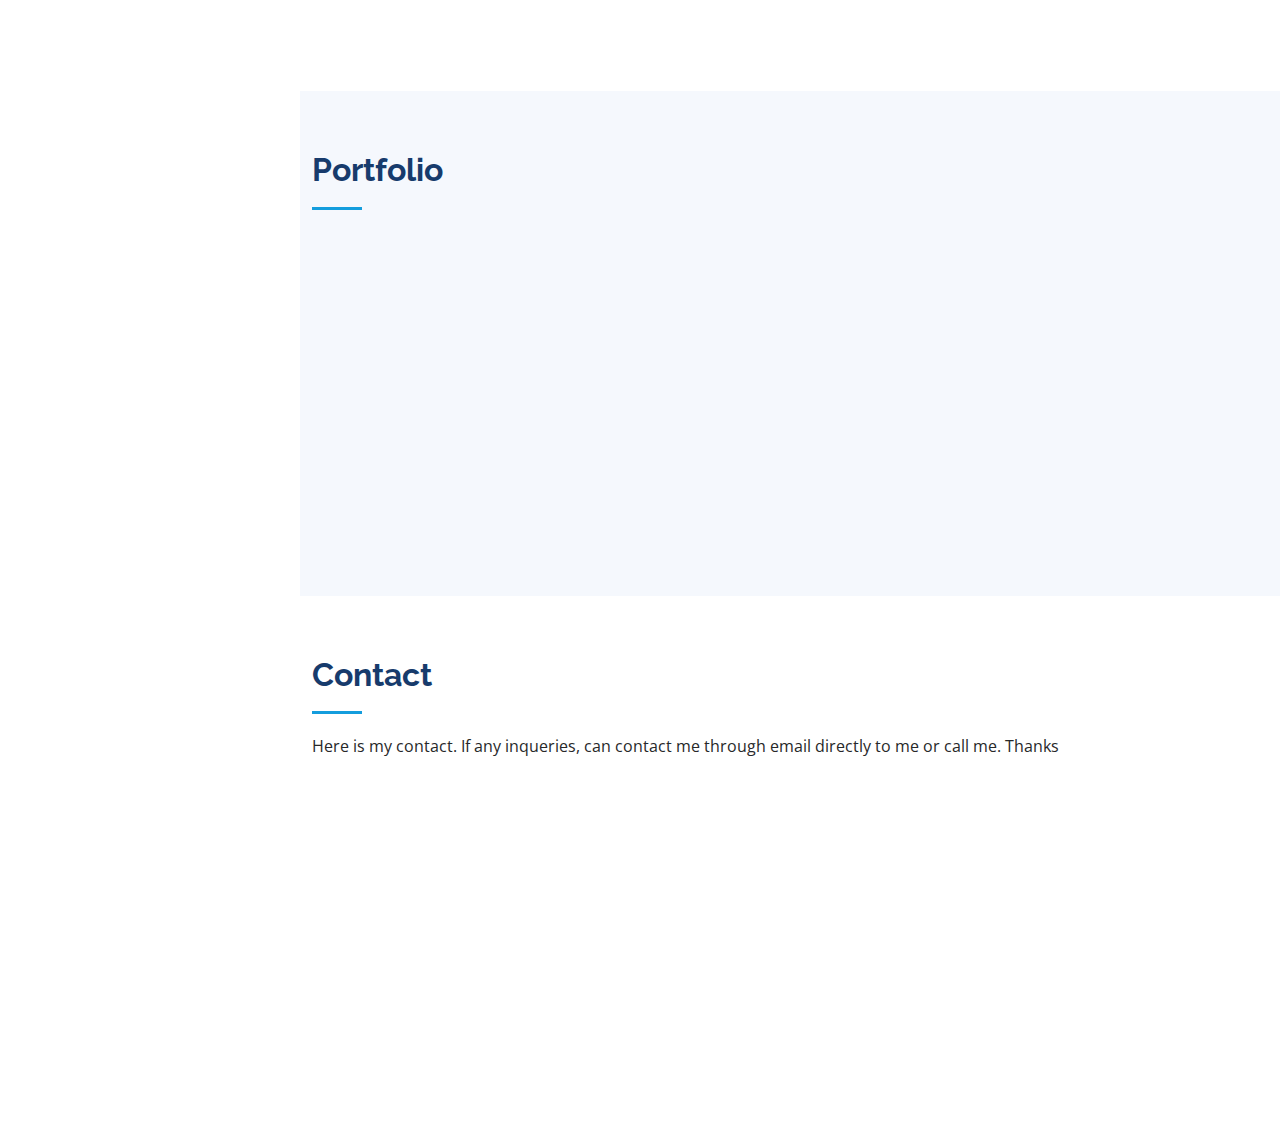
==== commit 06b4a63e: "second commit" ====
--- a/index.html
+++ b/index.html
@@ -609,7 +609,7 @@
 
         <div class="section-title">
           <h2>Contact</h2>
-          <p>Here is my contact. If any inqueries, can contact me through the form application below or email directly
+          <p>Here is my contact. If any inqueries, can contact me through email directly
             to me or call me. Thanks</p>
         </div>
 
@@ -640,7 +640,7 @@
 
           </div>
 
-          <div class="col-lg-7 mt-5 mt-lg-0 d-flex align-items-stretch">
+          <!-- <div class="col-lg-7 mt-5 mt-lg-0 d-flex align-items-stretch">
             <form action="forms/contact.php" method="post" role="form" class="php-email-form">
               <div class="row">
                 <div class="form-group col-md-6">
@@ -667,7 +667,7 @@
               </div>
               <div class="text-center"><button type="submit">Send Message</button></div>
             </form>
-          </div>
+          </div> -->
 
         </div>
 
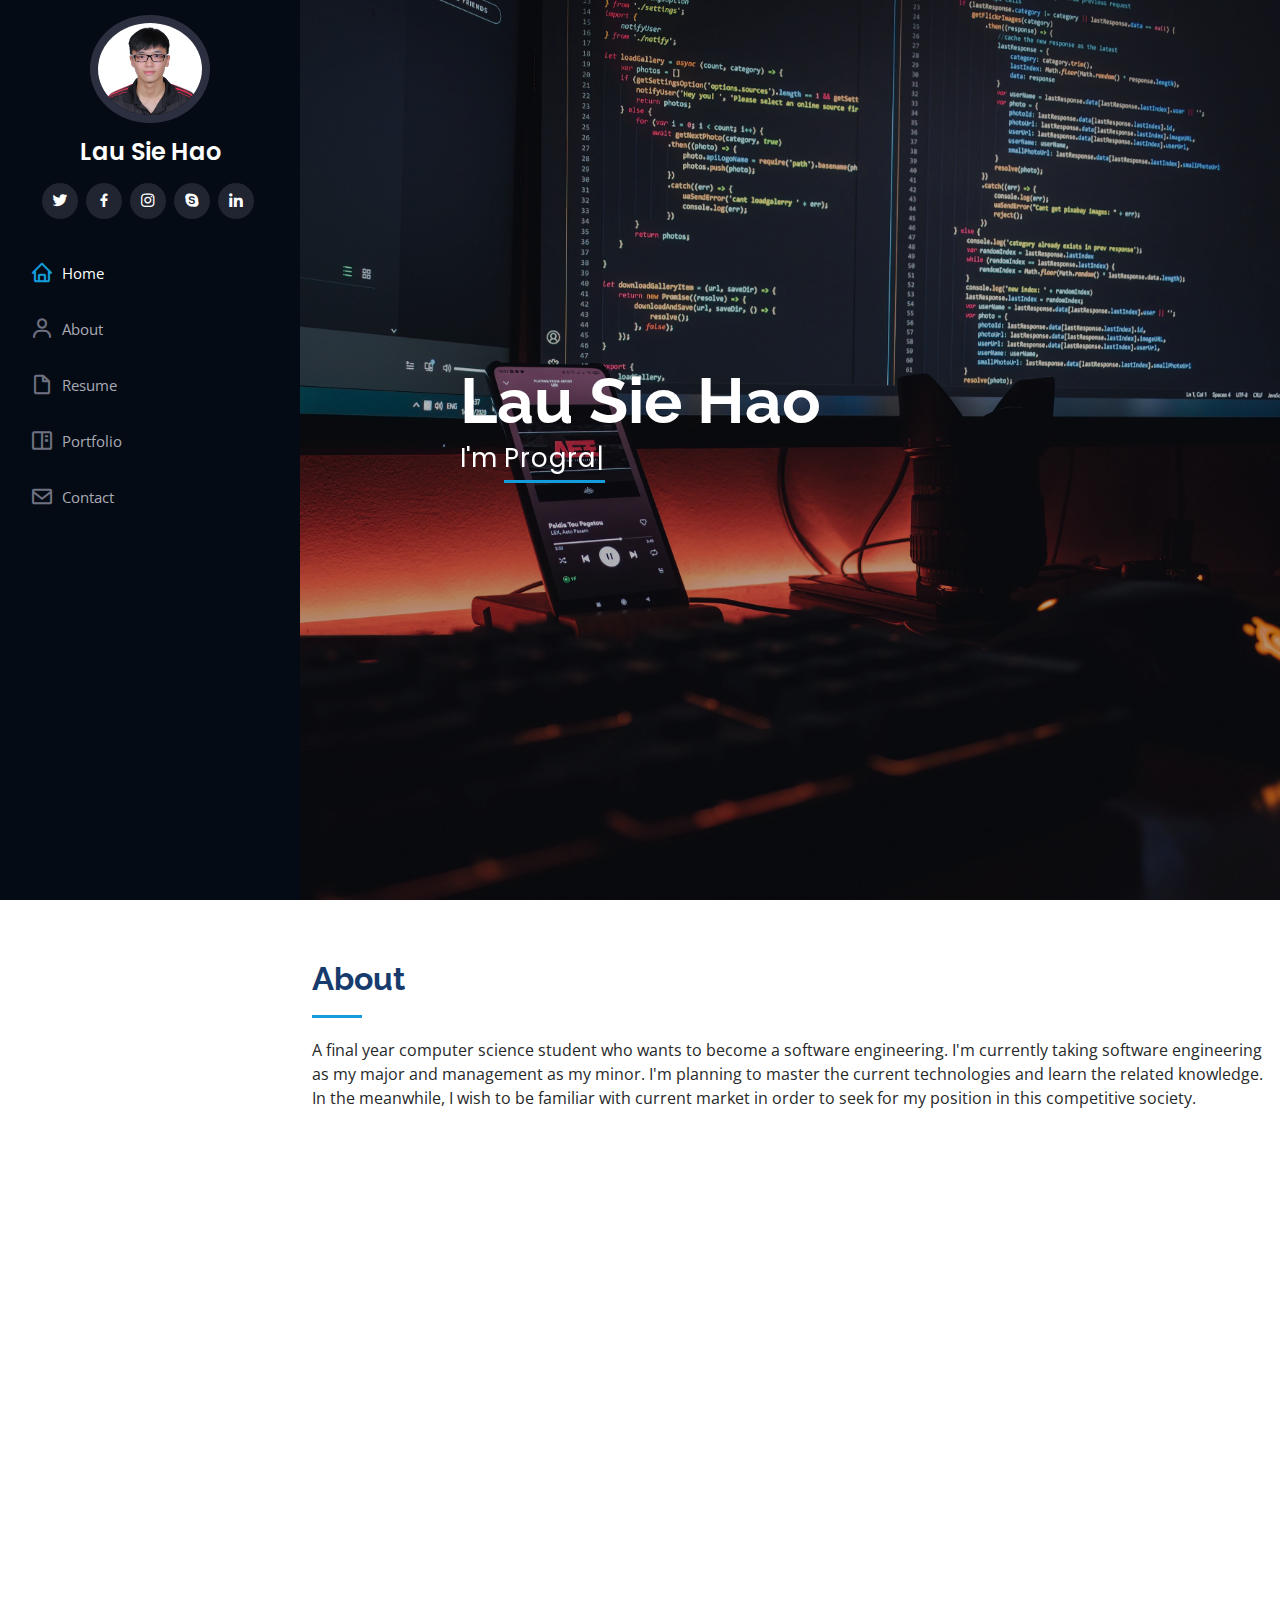
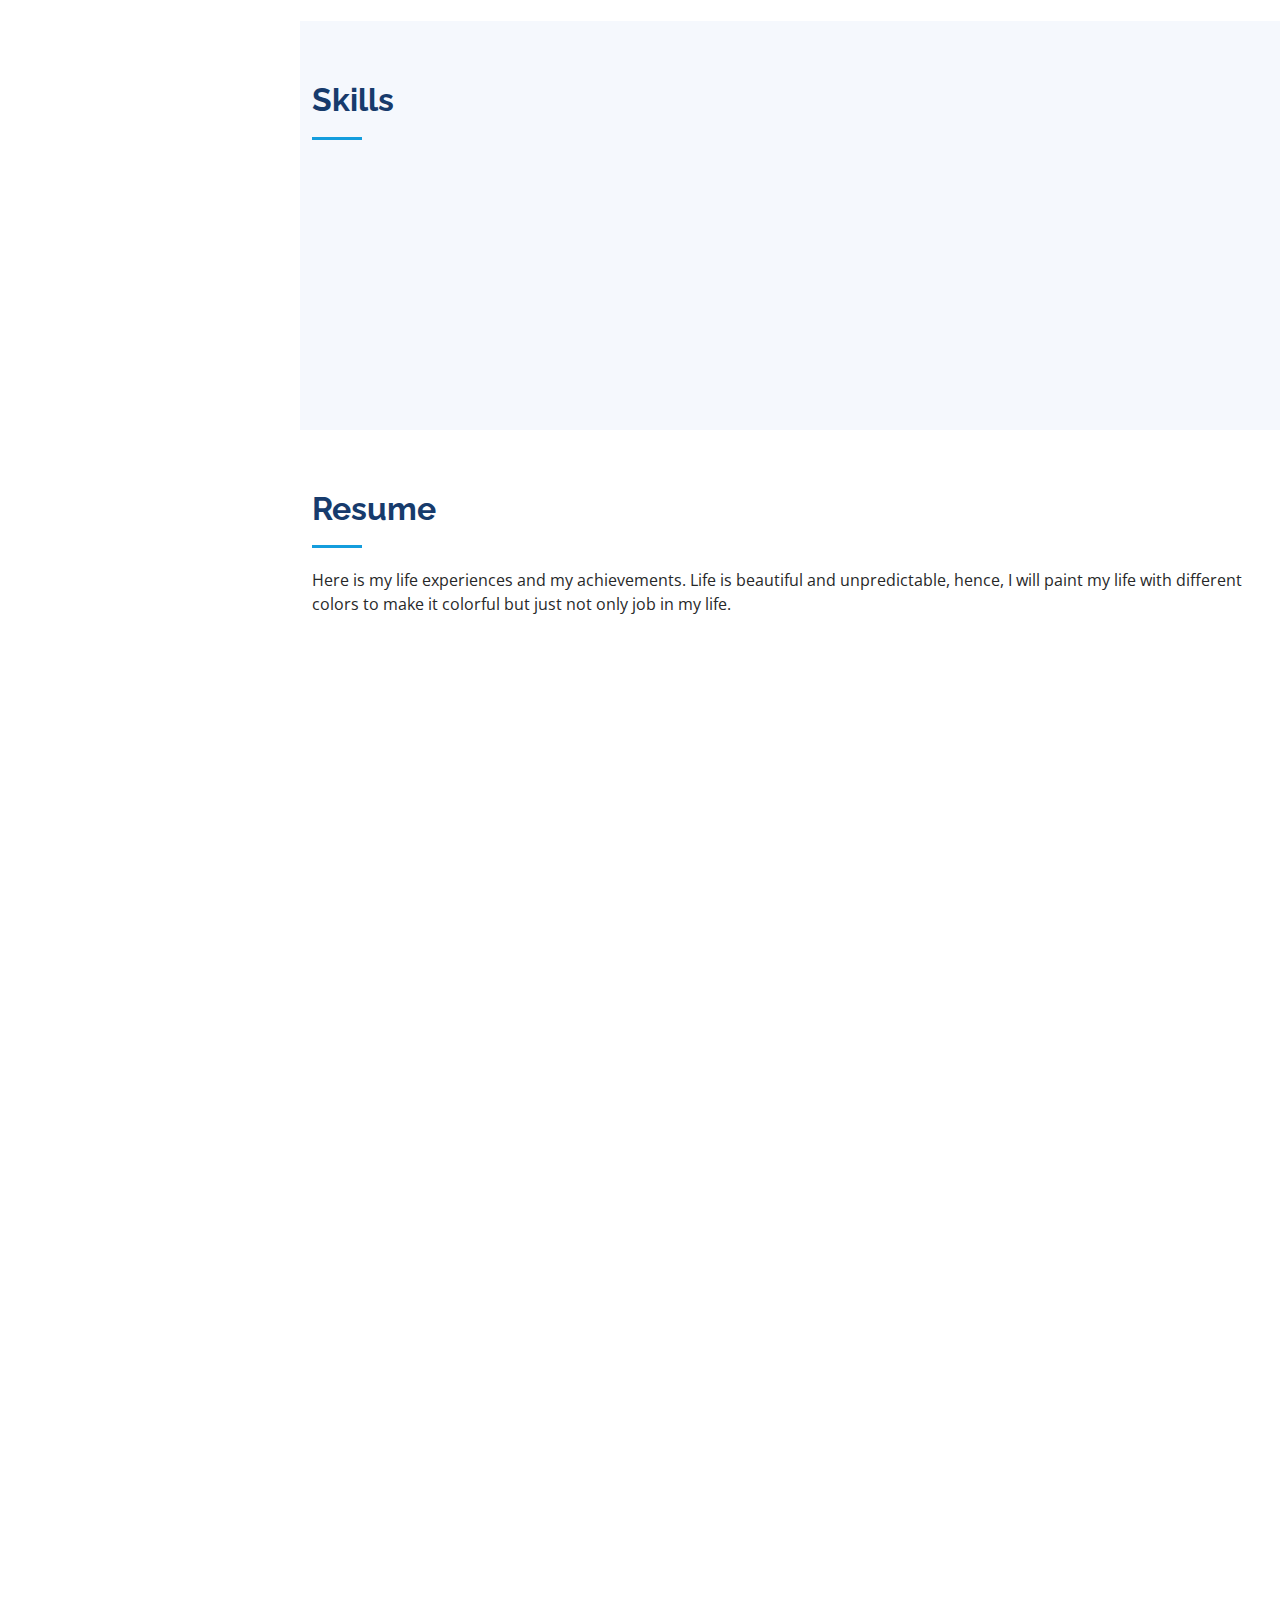
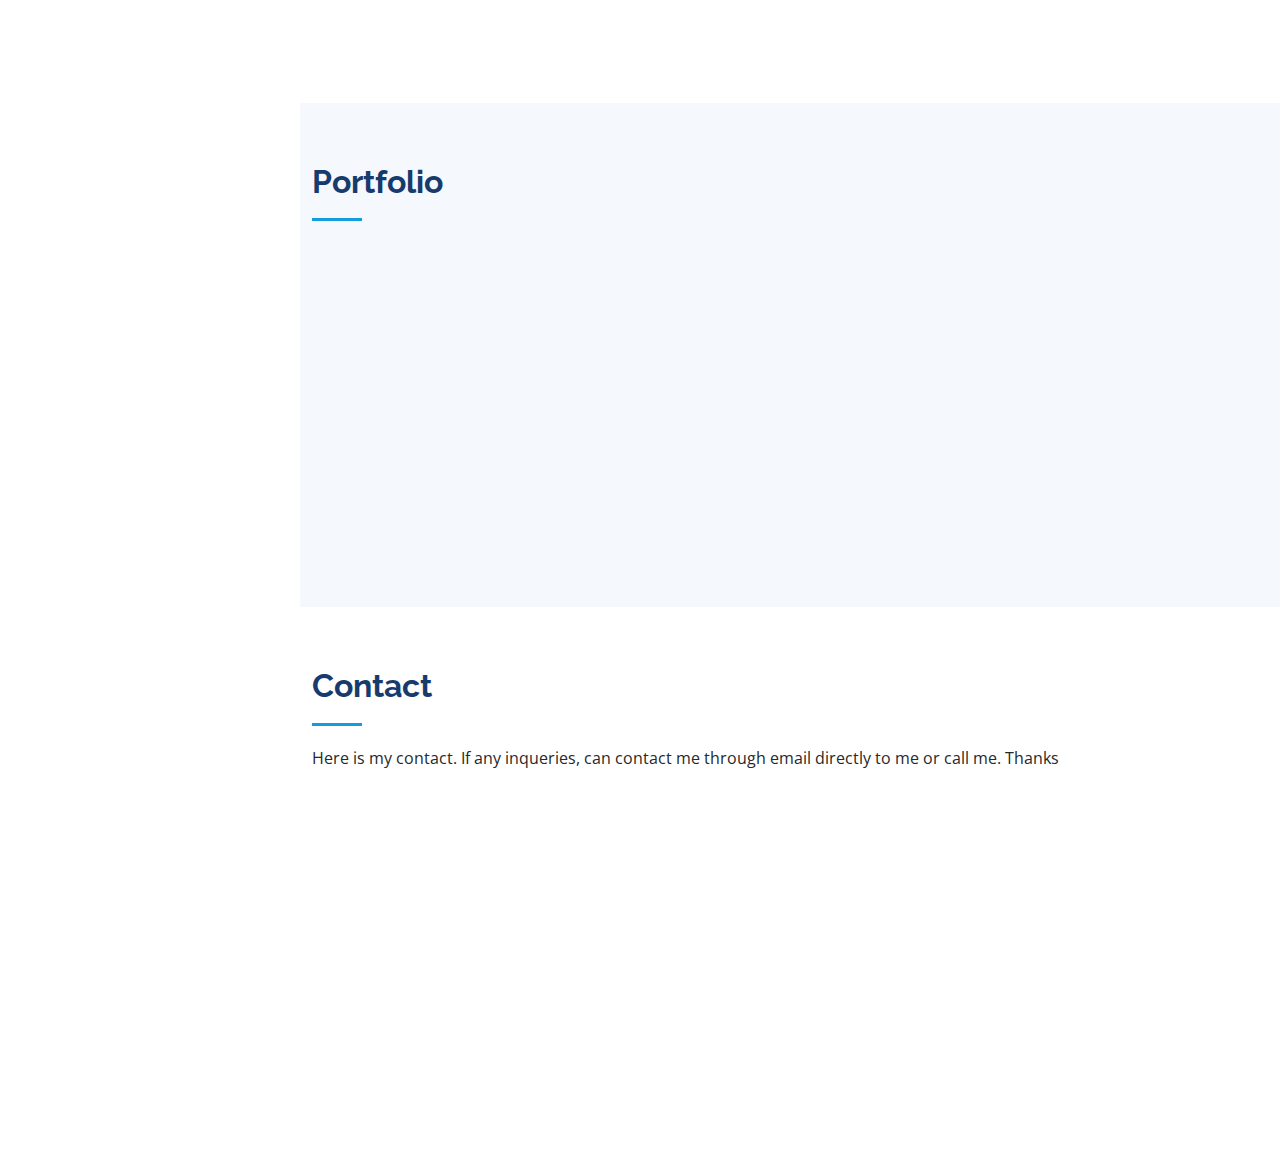
==== commit bf06109f: "Update Version" ====
--- a/index.html
+++ b/index.html
@@ -107,7 +107,7 @@
               <div class="col-lg-6">
                 <ul>
                   <li><i class="bi bi-chevron-right"></i> <strong>Birthday:</strong> <span>27 July 1999</span></li>
-                  <li><i class="bi bi-chevron-right"></i> <strong>Website:</strong> <span>www.example.com</span></li>
+                  <li><i class="bi bi-chevron-right"></i> <strong>Website:</strong> <span>https://siehao.github.io/</span></li>
                   <li><i class="bi bi-chevron-right"></i> <strong>Phone:</strong> <span>+6011 1083 0727</span></li>
                   <li><i class="bi bi-chevron-right"></i> <strong>City:</strong> <span>Sarawak, Malaysia</span></li>
                 </ul>
@@ -116,7 +116,7 @@
                 <ul>
                   <li><i class="bi bi-chevron-right"></i> <strong>Age:</strong> <span>23</span></li>
                   <li><i class="bi bi-chevron-right"></i> <strong>Year of Study:</strong> <span>4</span></li>
-                  <li><i class="bi bi-chevron-right"></i> <strong>PhEmailone:</strong>
+                  <li><i class="bi bi-chevron-right"></i> <strong>Email:</strong>
                     <span>siehao.0727@gmail.com</span></li>
                   <li><i class="bi bi-chevron-right"></i> <strong>Freelance:</strong> <span>Available</span></li>
                 </ul>
@@ -241,7 +241,7 @@
             <div class="progress">
               <span class="skill">C++ <i class="val">75%</i></span>
               <div class="progress-bar-wrap">
-                <div class="progress-bar" role="progressbar" aria-valuenow="75" aria-valuemin="0" aria-valuemax="100">
+                <div class="progress-bar" role="progressbar" aria-valuenow="70" aria-valuemin="0" aria-valuemax="100">
                 </div>
               </div>
             </div>
@@ -341,6 +341,10 @@
               <h4>Dean's List Award Recipients Sem I (2021)</h4>
               <p><em>GPA:3.73</em></p>
             </div>
+            <div class="resume-item">
+              <h4>Dean's List Award Recipients Sem I (2022)</h4>
+              <p><em>GPA:3.67</em></p>
+            </div>
           </div>
         </div>
 
